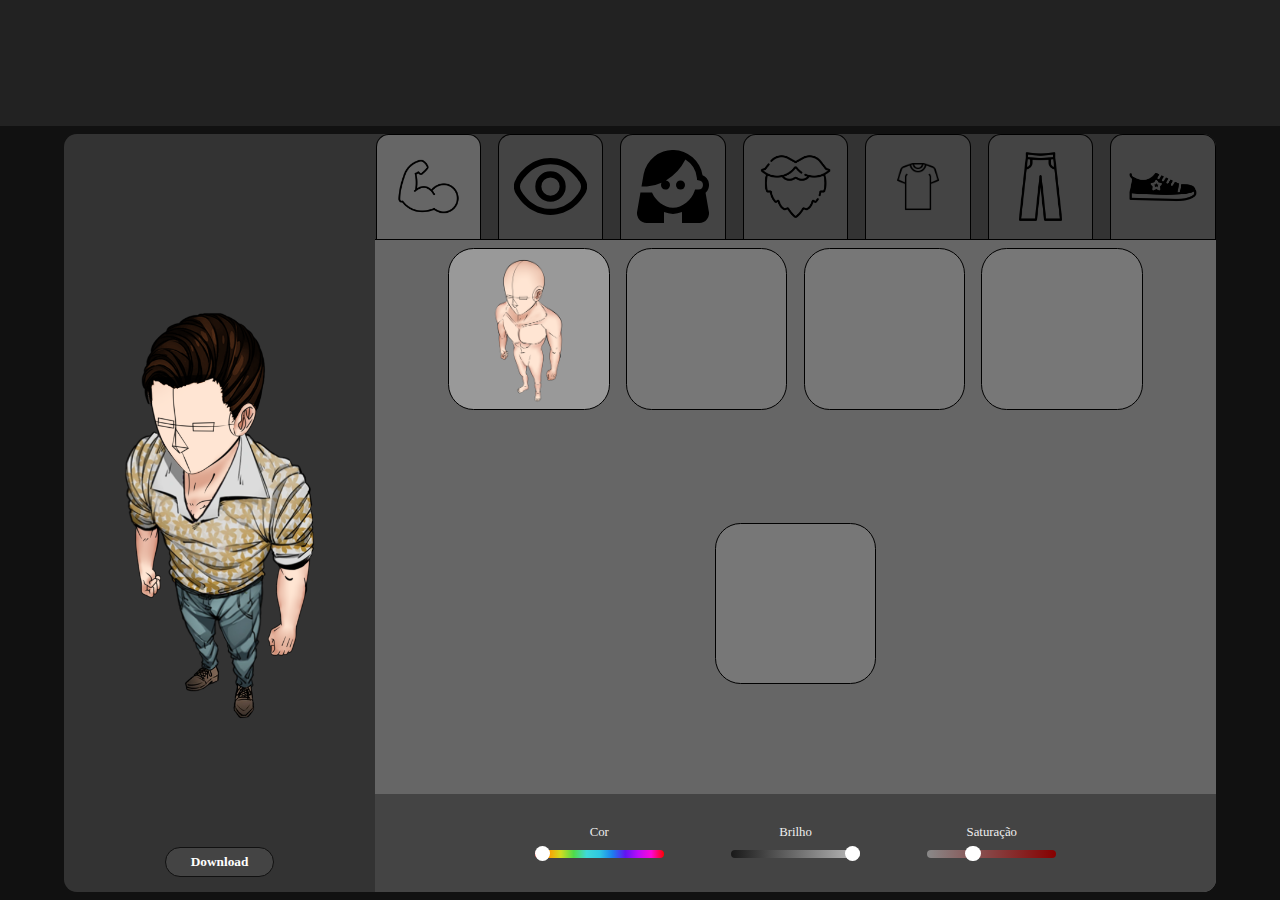
==== index.html @ dd14afc6 "04/04/2023" ====
<!DOCTYPE html>
<html lang="pt-br">

<head>
  <meta charset="UTF-8" />
  <meta http-equiv="X-UA-Compatible" content="IE=edge" />
  <meta name="viewport" content="width=device-width, initial-scale=1.0" />
  <title>Token Ordem Paranormal</title>

  <link rel="stylesheet" href="./src/css/style.css" />
</head>

<body onload="previewChanger()">
  <!-- Banner e Login -->
  <header>
    <section id="banner">
      <img src="https://ordemparanormal.com.br/wp-content/uploads/2021/07/op-logo.png" alt="" />
    </section>
  </header>

  <!-- Site para personalizar -->
  <main onclick="previewChanger()">
    <section id="container">
      <!------ Preview ------>
      <section id="preview-container">
        <img src="" id="preview-corpo" alt="" />
        <img src="" id="preview-olhos" alt="" />
        <img src="" id="preview-barba" alt="" />
        <img src="" id="preview-camisa" alt="" />
        <img src="" id="preview-calca" alt="" />
        <img src="" id="preview-tenis" alt="" />
        <img src="" id="preview-cabelo" alt="" />
        <button onclick="downloadToken()">Download</button>
      </section>

      <!------ Area de customização ------>
      <section id="custom-container">
        <!--Container de label e input-->
        <section id="tabs-paginas">
          <input type="radio" id="tab-corpo" name="tab" class="tab" checked />
          <label for="tab-corpo">
            <img src="./src/images/tab-icon/corpo.svg" alt="" />
          </label>

          <input type="radio" id="tab-olhos" name="tab" class="tab" />
          <label for="tab-olhos">
            <img src="./src/images/tab-icon/olhos.svg" alt="" />
          </label>

          <input type="radio" id="tab-cabelo" name="tab" class="tab" />
          <label for="tab-cabelo">
            <img src="./src/images/tab-icon/cabelo.svg" alt="" />
          </label>

          <input type="radio" id="tab-barba" name="tab" class="tab" />
          <label for="tab-barba">
            <img src="./src/images/tab-icon/barba.svg" alt="" />
          </label>

          <input type="radio" id="tab-camisa" name="tab" class="tab" />
          <label for="tab-camisa">
            <img src="./src/images/tab-icon/camisa.svg" alt="" />
          </label>

          <input type="radio" id="tab-calca" name="tab" class="tab" />
          <label for="tab-calca">
            <img src="./src/images/tab-icon/calca.svg" alt="" />
          </label>

          <input type="radio" id="tab-tenis" name="tab" class="tab" />
          <label for="tab-tenis">
            <img src="./src/images/tab-icon/tenis.svg" alt="" />
          </label>
        </section>

        <!--PAGINAS-->
        <section id="paginas">
          <!--CORPO-->
          <section id="pagina-corpo">
            <!--ITENS-->
            <section class="opcoes-custom">
              <input type="radio" id="corpo-1" name="corpo" checked />
              <label for="corpo-1"><img draggable="false" src="./src/images/custom-modelos/corpo/masc/masc-1.png"
                  alt="" /></label>
              <input type="radio" id="corpo-2" name="corpo" />
              <label for="corpo-2"><img src="" alt="" draggable="false" /></label>
              <input type="radio" id="corpo-3" name="corpo" />
              <label for="corpo-3"><img src="" alt="" draggable="false" /></label>
              <input type="radio" id="corpo-4" name="corpo" />
              <label for="corpo-4"><img src="" alt="" draggable="false" /></label>
              <input type="radio" id="corpo-5" name="corpo" />
              <label for="corpo-5"><img src="" alt="" draggable="false" /></label>
            </section>

            <!--Slider de Cor CORPO-->
            <section class="slider-custom">
              <section>
                <p>Cor</p>
                <input type="range" value="0" min="0" max="360" nome="hue-corpo" id="hue-corpo" />
              </section>

              <section>
                <p>Brilho</p>
                <input type="range" value="100" min="0" max="100" name="brilho-corpo" id="brilho-corpo" />
              </section>

              <section>
                <p>Saturação</p>
                <input type="range" value="1" min="0" max="3" step=".1" name="saturacao-corpo" id="saturacao-corpo" />
              </section>
            </section>
          </section>

          <!--OLHOS-->
          <section id="pagina-olhos">
            <!--ITENS-->
            <section class="opcoes-custom">
              <input type="radio" id="olhos-1" name="olhos" checked />
              <label for="olhos-1"><img src="" alt="" /></label>
              <input type="radio" id="olhos-2" name="olhos" />
              <label for="olhos-2"><img src="" alt="" /></label>
              <input type="radio" id="olhos-3" name="olhos" />
              <label for="olhos-3"><img src="" alt="" /></label>
              <input type="radio" id="olhos-4" name="olhos" />
              <label for="olhos-4"><img src="" alt="" /></label>
              <input type="radio" id="olhos-5" name="olhos" />
              <label for="olhos-5"><img src="" alt="" /></label>
            </section>

            <!--Slider de Cor OLHOS-->
            <section class="slider-custom">
              <section>
                <p>Cor</p>
                <input type="range" value="0" min="0" max="360" name="hue-olhos" id="hue-olhos" />
              </section>
              <section>
                <p>Brilho</p>
                <input type="range" value="100" min="0" max="100" name="brilho-olhos" id="brilho-olhos" />
              </section>
              <section>
                <p>Saturação</p>
                <input type="range" value="1" min="0" max="3" step=".1" name="saturacao-olhos" id="saturacao-olhos" />
              </section>
            </section>
          </section>

          <!--CABELO-->
          <section id="pagina-cabelo">
            <!--ITENS-->
            <section class="opcoes-custom">
              <input type="radio" id="cabelo-1" name="cabelo" checked />
              <label for="cabelo-1"><img src="./src/images/custom-modelos/cabelos/cabelo-balu.png" alt="" /></label>
              <input type="radio" id="cabelo-2" name="cabelo" />
              <label for="cabelo-2"><img src="./src/images/custom-modelos/cabelos/cabelo-kurt.png" alt="" /></label>
              <input type="radio" id="cabelo-3" name="cabelo" />
              <label for="cabelo-3"><img src="" alt="" /></label>
              <input type="radio" id="cabelo-4" name="cabelo" />
              <label for="cabelo-4"><img src="" alt="" /></label>
              <input type="radio" id="cabelo-5" name="cabelo" />
              <label for="cabelo-5"><img src="" alt="" /></label>
            </section>

            <!--Slider de Cor CABELO-->
            <section class="slider-custom">
              <section>
                <p>Cor</p>
                <input type="range" value="0" min="0" max="360" name="hue-cabelo" id="hue-cabelo" />
              </section>
              <section>
                <p>Brilho</p>
                <input type="range" value="100" min="0" max="100" name="brilho-cabelo" id="brilho-cabelo" />
              </section>
              <section>
                <p>Saturação</p>
                <input type="range" value="1" min="0" max="3" step=".1" name="saturacao-cabelo" id="saturacao-cabelo" />
              </section>
            </section>
          </section>

          <!--BARBA-->
          <section id="pagina-barba">
            <!--ITENS-->
            <section class="opcoes-custom">
              <input type="radio" id="barba-1" name="barba" checked />
              <label for="barba-1"><img src="" alt="" /></label>
              <input type="radio" id="barba-2" name="barba" />
              <label for="barba-2"><img src="" alt="" /></label>
              <input type="radio" id="barba-3" name="barba" />
              <label for="barba-3"><img src="" alt="" /></label>
              <input type="radio" id="barba-4" name="barba" />
              <label for="barba-4"><img src="" alt="" /></label>
              <input type="radio" id="barba-5" name="barba" />
              <label for="barba-5"><img src="" alt="" /></label>
            </section>

            <!--Slider de Cor BARBA-->
            <section class="slider-custom">
              <section>
                <p>Cor</p>
                <input type="range" value="0" min="0" max="360" name="hue-barba" id="hue-barba" />
              </section>
              <section>
                <p>Brilho</p>
                <input type="range" value="100" min="0" max="100" name="brilho-barba" id="brilho-barba" />
              </section>
              <section>
                <p>Saturação</p>
                <input type="range" value="1" min="0" max="3" step=".1" name="saturacao-barba" id="saturacao-barba" />
              </section>
            </section>
          </section>

          <!--CAMISA-->
          <section id="pagina-camisa">
            <!--ITENS-->
            <section class="opcoes-custom">
              <input type="radio" id="camisa-1" name="camisa" checked />
              <label for="camisa-1"><img src="./src/images/custom-modelos/camisa/camisa-balu-1.png" alt="" /></label>

              <input type="radio" id="camisa-2" name="camisa" />
              <label for="camisa-2">
                <img src="./src/images/custom-modelos/camisa/camisa-policial.png" alt="" />
              </label>

              <input type="radio" id="camisa-3" name="camisa" />
              <label for="camisa-3"><img src="" alt="" /></label>

              <input type="radio" id="camisa-4" name="camisa" />
              <label for="camisa-4"><img src="" alt="" /></label>

              <input type="radio" id="camisa-5" name="camisa" />
              <label for="camisa-5"><img src="" alt="" /></label>
            </section>

            <!--Slider de Cor CAMISA-->
            <section class="slider-custom">
              <section>
                <p>Cor</p>
                <input type="range" value="0" min="0" max="360" name="hue-camisa" id="hue-camisa" />
              </section>
              <section>
                <p>Brilho</p>
                <input type="range" value="100" min="0" max="100" name="brilho-camisa" id="brilho-camisa" />
              </section>
              <section>
                <p>Saturação</p>
                <input type="range" value="1" min="0" max="3" step=".1" step=".1" name="saturacao-camisa"
                  id="saturacao-camisa" />
              </section>
            </section>
          </section>

          <!--CALÇA-->
          <section id="pagina-calca">
            <!--ITENS-->
            <section class="opcoes-custom">
              <input type="radio" id="calca-1" name="calca" checked />
              <label for="calca-1"><img src="./src/images/custom-modelos/calca/calca-balu.png" alt="" /></label>
              <input type="radio" id="calca-2" name="calca" />
              <label for="calca-2"><img src="./src/images/custom-modelos/calca/calca-policial.png" alt="" /></label>
              <input type="radio" id="calca-3" name="calca" />
              <label for="calca-3"><img src="" alt="" /></label>
              <input type="radio" id="calca-4" name="calca" />
              <label for="calca-4"><img src="" alt="" /></label>
              <input type="radio" id="calca-5" name="calca" />
              <label for="calca-5"><img src="" alt="" /></label>
            </section>

            <!--Slider de Cor CALÇA-->
            <section class="slider-custom">
              <section>
                <p>Cor</p>
                <input type="range" value="0" min="0" max="360" name="hue-calca" id="hue-calca" />
              </section>
              <section>
                <p>Brilho</p>
                <input type="range" value="100" min="0" max="100" name="brilho-calca" id="brilho-calca" />
              </section>
              <section>
                <p>Saturação</p>
                <input type="range" value="1" min="0" max="3" step=".1" name="saturacao-calca" id="saturacao-calca" />
              </section>
            </section>
          </section>

          <!--TENIS-->
          <section id="pagina-tenis">
            <!--ITENS-->
            <section class="opcoes-custom">
              <input type="radio" id="tenis-1" name="tenis" checked />
              <label for="tenis-1"><img src="./src/images/custom-modelos/tenis/tenis-balu.png" alt="" /></label>
              <input type="radio" id="tenis-2" name="tenis" />
              <label for="tenis-2"><img src="./src/images/custom-modelos/tenis/tenis-policial.png" alt="" /></label>
              <input type="radio" id="tenis-3" name="tenis" />
              <label for="tenis-3"><img src="" alt="" /></label>
              <input type="radio" id="tenis-4" name="tenis" />
              <label for="tenis-4"><img src="" alt="" /></label>
              <input type="radio" id="tenis-5" name="tenis" />
              <label for="tenis-5"><img src="" alt="" /></label>
            </section>

            <!--Slider de Cor TENIS-->
            <section class="slider-custom">
              <section>
                <p>Cor</p>
                <input type="range" value="0" min="0" max="360" name="hue-tenis" id="hue-tenis" />
              </section>
              <section>
                <p>Brilho</p>
                <input type="range" value="100" min="0" max="100" name="brilho-tenis" id="brilho-tenis" />
              </section>
              <section>
                <p>Saturação</p>
                <input type="range" value="1" min="0" max="3" step=".1" name="saturacao-tenis" id="saturacao-tenis" />
              </section>
            </section>
          </section>
        </section>
        <!-- <- FIM DAS PAGINAS -->
      </section>
    </section>
  </main>

  <canvas width="500" height="750" style="border: 1px solid; display: none"></canvas>

  <script src="./src/js/script.js"></script>
</body>

</html>
---- src/css/style.css ----
* {
  padding: 0;
  margin: 0;
  box-sizing: border-box;
}

:root {
  --bg-color: #111111;
  --header-color: #222222;
  --editor-background: #333333;

  --tab-default-color: #444444;
  --tab-hover-color: #555555;
  --tab-active-color: #666666;

  --item-default-color: #777777;
  --item-hover-color: #888888;
  --item-active-color: #999999;
}

/*Elementos Iniciais*/
html {
  /*---Tamanho, posição e alinhamento---*/
  font-size: 1vw;
  

  /*---Estilização---*/
}
body {
  /*---Tamanho, posição e alinhamento---*/
  width: 100vw;
  height: 100vh;
  background-color: var(--bg-color);

  /*---Estilização---*/
}

/*---HEADER---*/
header {
  /*---Tamanho, posição e alinhamento---*/
  /*display: none;*/
  width: 100%;
  height: 14%;

  /*---Estilização---*/
  background-color: var(--header-color);
}
#banner {
  /*---Tamanho, posição e alinhamento---*/
  display: flex;
  align-items: center;
  height: 100%;
  width: 100%;

  /*---Estilização---*/
}
#banner img {
  /*---Tamanho, posição e alinhamento---*/
  height: 80%;
  object-fit: cover;

  /*---Estilização---*/
}

/*-------------------MAIN--------------------*/
main {
  /*---Tamanho, posição e alinhamento---*/
  display: flex;
  align-items: center;
  justify-content: center;
  width: 100vw;
  height: 86%;

  /*---Estilização---*/
}

#container {
  /*---Tamanho, posição e alinhamento---*/
  display: flex;
  width: 90%;
  height: 98%;
  border-radius: 1vw;
  overflow: hidden;
}

/*-------------PREVIEW-------------*/
#preview-container {
  /*---Tamanho, posição e alinhamento---*/
  position: relative;
  display: flex;
  justify-content: center;
  align-items: center;
  width: 27%;
  height: 100%;
  overflow: hidden;

  /*---Estilização---*/
  background-color: var(--editor-background);
}
#preview-container > img {
  /*---Tamanho, posição e alinhamento---*/
  position: absolute;
  height: auto;
  width: 95%;
  object-fit: cover;
}
#preview-container > button {
  /*---Tamanho, posição e alinhamento---*/
  position: absolute;
  bottom: 2%;
  height: auto;
  padding: 2% 8% 2% 8%;
  border-radius: 9vw;
  z-index: 3;
  object-fit: cover;
  transition: 250ms;

  /*Estilização*/
  font-family: 'roboto';
  font-weight: bold;
  border: 1px solid #111111;
  color: #ffffff;
  background-color: #444;
  cursor: pointer;
}
#preview-container > button:hover {
  /*---Tamanho, posição e alinhamento---*/

  /*Estilização*/
  border: 1px solid #111111;
  background-color: #eeeeee;
  color: #333333;
}

/*-------------CUSTOMIZAÇÃO-------------*/
#custom-container {
  /*---Tamanho, posição e alinhamento---*/
  width: 73%;
  height: 100%;

  /*---Estilização---*/
}

/*navegação das tabs*/
#tabs-paginas {
  /*---Tamanho, posição e alinhamento---*/
  display: flex;
  justify-content: space-evenly;
  gap: 2%;
  width: 100%;
  height: 14%;
  border-bottom: 1px solid;

  /*---Estilização---*/
  background-color: var(--editor-background);
}

/*input*/
.tab {
  display: none;
}

/*label padrão*/
#tabs-paginas > label {
  /*---Tamanho, posição e alinhamento---*/
  display: flex;
  justify-content: center;
  align-items: center;
  height: 100%;
  aspect-ratio: 1/1;
  transition: 250ms;

  /*---Estilização---*/
  border: 1px solid;
  border-radius: 1vw;
  border-bottom-left-radius: 0;
  border-bottom-right-radius: 0;
  border-bottom: 0;
  background-color: var(--tab-default-color);
}

#tabs-paginas > label > img {
  /*---Tamanho, posição e alinhamento---*/
  height: 70%;
  width: auto;
  object-fit: contain;
  aspect-ratio: 1/1;

  /*---Estilização---*/
}

/*hover no label*/
#tabs-paginas > label:hover {
  /*---Estilização---*/
  background-color: var(--tab-hover-color);
}
/*checked no label*/
:is(
    #tab-corpo,
    #tab-olhos,
    #tab-cabelo,
    #tab-barba,
    #tab-camisa,
    #tab-calca,
    #tab-tenis
  ):checked
  + label {
  /*---Estilização---*/
  background-color: var(--tab-active-color);
}



/*-------------PAGINAS-------------*/

/*configuração padrão das paginas*/
#paginas {
  /*---Tamanho, posição e alinhamento---*/
  width: 100%;
  height: 86%;
  background-color: #f46b6b;

  /*---Estilização---*/
}
/*checked na tab - troca de conteudo paginas*/
:has(#tab-corpo:checked) #pagina-corpo,
:has(#tab-olhos:checked) #pagina-olhos,
:has(#tab-cabelo:checked) #pagina-cabelo,
:has(#tab-barba:checked) #pagina-barba,
:has(#tab-camisa:checked) #pagina-camisa,
:has(#tab-calca:checked) #pagina-calca,
:has(#tab-tenis:checked) #pagina-tenis {
  display: flex;
}
#paginas>section {
  /*---Tamanho, posição e alinhamento---*/
  display: none;
  flex-direction: column;
  width: 100%;
  height: 100%;

  /*---Estilização---*/
  background-color: var(--tab-active-color);
}

.opcoes-custom {
  display: flex;
  justify-content: center;
  flex-wrap: wrap;
  padding: 1%;
  gap: 2%;
  width: 100%;
  height: 85%;
}
.opcoes-custom>input {
  display: none;
}
/*check no item selecionado*/
.opcoes-custom>input:checked+label {
  /*---Estilização---*/
  background-color: var(--item-active-color);
}
.opcoes-custom>label {
  /*---Tamanho, posição e alinhamento---*/
  display: flex;
  justify-content: center;
  height: 30%;
  aspect-ratio: 1/1;
  border-radius: 2vw;
  overflow: hidden;
  transition: 250ms;

  /*---Estilização---*/
  background-color: var(--item-default-color);
  border: 1px solid;
}
.opcoes-custom>label>img {
  height: 100%;
  width: auto;
  aspect-ratio: 2/3;
  all: unset;
  border: 0;
}
/*hover no item selecionado*/
.opcoes-custom>label:hover {
  background-color: var(--item-hover-color);
}

/*--------SLIDER DE COR------*/
.slider-custom {
  display: flex;
  justify-content: center;
  align-items: center;
  gap: 8%;
  width: 100%;
  height: 15%;
  text-align: center;
  color: #eeeeee;
  
  background-color: #444444;
}
.slider-custom>section>p {
  margin-bottom: 5%;
}

.slider-custom>section>input[min="0"][max="360"]::-webkit-slider-thumb {
  -webkit-appearance: none;
  appearance: none;
  width: 12%;
  aspect-ratio: 1/1;
  background: #ffffff;
  border-radius: 5vw;
  cursor: pointer;
}
.slider-custom>section>input[min="0"][max="360"] {
  box-shadow: none;

   -webkit-appearance: none;
   appearance: none;
   width: 100%;
   height: 8px;
   border-radius: 50vw;
   background: linear-gradient(90deg, rgba(255,0,0,1) 0%, rgba(255,154,0,1) 10%, rgba(208,222,33,1) 20%, rgba(79,220,74,1) 30%, rgba(63,218,216,1) 40%, rgba(47,201,226,1) 50%, rgba(28,127,238,1) 60%, rgba(95,21,242,1) 70%, rgba(186,12,248,1) 80%, rgba(251,7,217,1) 90%, rgba(255,0,0,1) 100%);
   outline: none; 
   -webkit-transition: .2s;
   transition: opacity .2s;
}
.slider-custom>section>input[min="0"][max="100"]::-webkit-slider-thumb {
  -webkit-appearance: none;
  appearance: none;
  width: 12%;
  aspect-ratio: 1/1;
  background: #ffffff;
  border-radius: 5vw;
  cursor: pointer;
}
.slider-custom>section>input[min="0"][max="100"] {
  box-shadow: none;

   -webkit-appearance: none;
   appearance: none;
   width: 100%;
   height: 8px;
   border-radius: 50vw;
   background: linear-gradient(90deg, rgb(25, 25, 25), rgb(190, 190, 190));
   outline: none; 
   -webkit-transition: .2s;
   transition: opacity .2s;
}
.slider-custom>section>input[min="0"][max="3"]::-webkit-slider-thumb {
  -webkit-appearance: none;
  appearance: none;
  width: 12%;
  aspect-ratio: 1/1;
  background: #ffffff;
  border-radius: 5vw;
  cursor: pointer;
}
.slider-custom>section>input[min="0"][max="3"] {
  box-shadow: none;

   -webkit-appearance: none;
   appearance: none;
   width: 100%;
   height: 8px;
   border-radius: 50vw;
   background: linear-gradient(90deg, rgb(137, 137, 137), rgb(135, 66, 66), rgb(135, 0, 0));
   outline: none; 
   -webkit-transition: .2s;
   transition: opacity .2s;
}
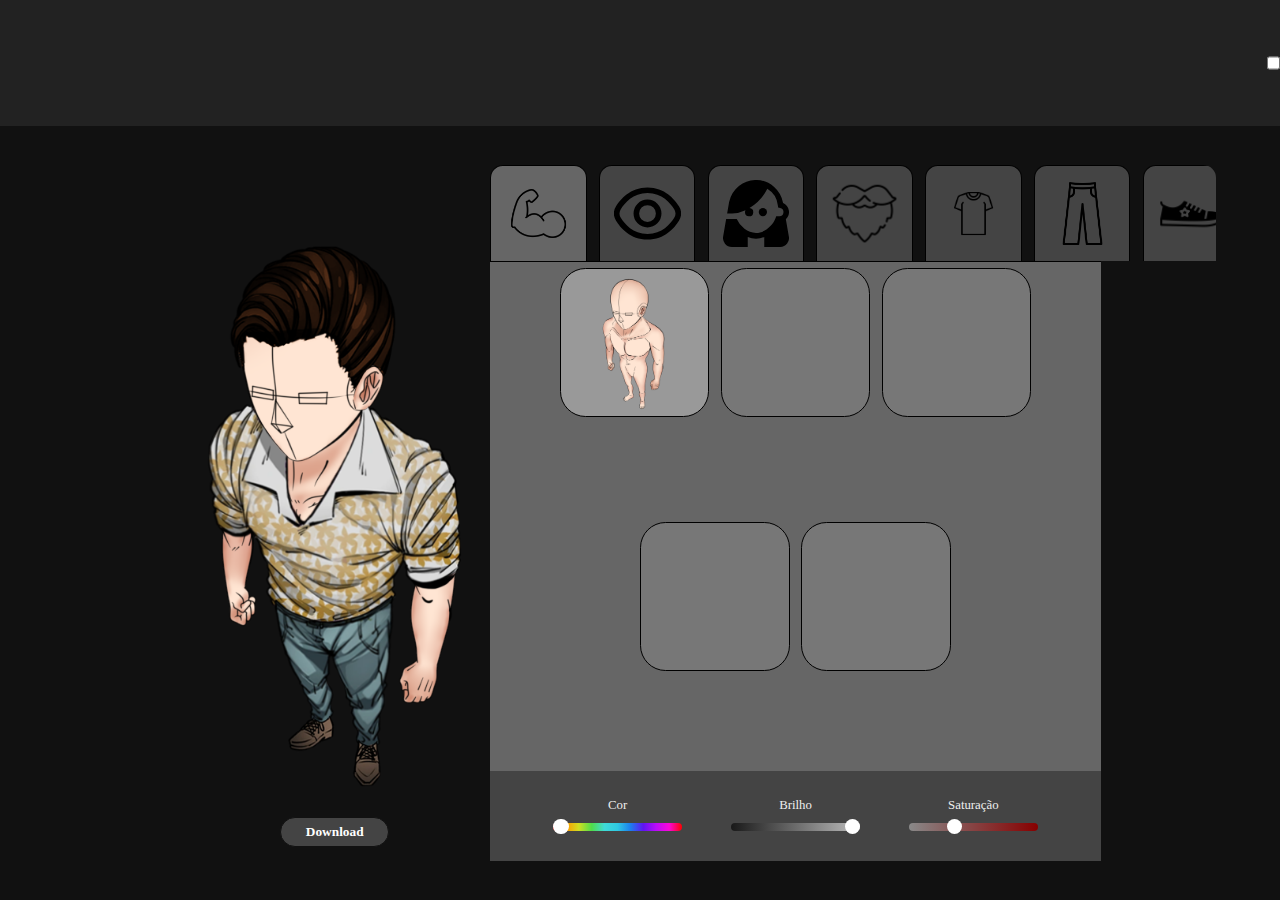
==== commit 08ac3f71: "04/04/2023" ====
--- a/index.html
+++ b/index.html
@@ -16,6 +16,7 @@
     <section id="banner">
       <img src="https://ordemparanormal.com.br/wp-content/uploads/2021/07/op-logo.png" alt="" />
     </section>
+    <input type="checkbox" name="tema" id="tema">
   </header>
 
   <!-- Site para personalizar -->
@@ -153,11 +154,11 @@
               <input type="radio" id="cabelo-2" name="cabelo" />
               <label for="cabelo-2"><img src="./src/images/custom-modelos/cabelos/cabelo-kurt.png" alt="" /></label>
               <input type="radio" id="cabelo-3" name="cabelo" />
-              <label for="cabelo-3"><img src="" alt="" /></label>
+              <label for="cabelo-3"><img src="./src/images/custom-modelos/cabelos/cabelo-dante.png" alt="" /></label>
               <input type="radio" id="cabelo-4" name="cabelo" />
-              <label for="cabelo-4"><img src="" alt="" /></label>
+              <label for="cabelo-4"><img src="./src/images/custom-modelos/cabelos/cabelo-joui.png" alt="" /></label>
               <input type="radio" id="cabelo-5" name="cabelo" />
-              <label for="cabelo-5"><img src="" alt="" /></label>
+              <label for="cabelo-5"><img src="./src/images/custom-modelos/cabelos/cabelo-kaiser-1.png" alt="" /></label>
             </section>
 
             <!--Slider de Cor CABELO-->
--- a/src/css/style.css
+++ b/src/css/style.css
@@ -2,6 +2,7 @@
   padding: 0;
   margin: 0;
   box-sizing: border-box;
+  transition: 250ms;
 }
 
 :root {
@@ -17,6 +18,9 @@
   --item-hover-color: #888888;
   --item-active-color: #999999;
 }
+:has(#tema:checked):root {
+  --bg-color: #eee;
+}
 
 /*Elementos Iniciais*/
 html {
@@ -39,6 +43,8 @@
 header {
   /*---Tamanho, posição e alinhamento---*/
   /*display: none;*/
+  display: flex;
+  justify-content: space-between;
   width: 100%;
   height: 14%;
 
@@ -77,8 +83,10 @@
 #container {
   /*---Tamanho, posição e alinhamento---*/
   display: flex;
+  justify-content: center;
+  align-items: center;
   width: 90%;
-  height: 98%;
+  height: 90%;
   border-radius: 1vw;
   overflow: hidden;
 }
@@ -95,13 +103,12 @@
   overflow: hidden;
 
   /*---Estilização---*/
-  background-color: var(--editor-background);
 }
 #preview-container > img {
   /*---Tamanho, posição e alinhamento---*/
   position: absolute;
-  height: auto;
-  width: 95%;
+  height: 85%;
+  width: auto;
   object-fit: cover;
 }
 #preview-container > button {
@@ -135,7 +142,7 @@
 /*-------------CUSTOMIZAÇÃO-------------*/
 #custom-container {
   /*---Tamanho, posição e alinhamento---*/
-  width: 73%;
+  width: 53%;
   height: 100%;
 
   /*---Estilização---*/
@@ -152,7 +159,6 @@
   border-bottom: 1px solid;
 
   /*---Estilização---*/
-  background-color: var(--editor-background);
 }
 
 /*input*/
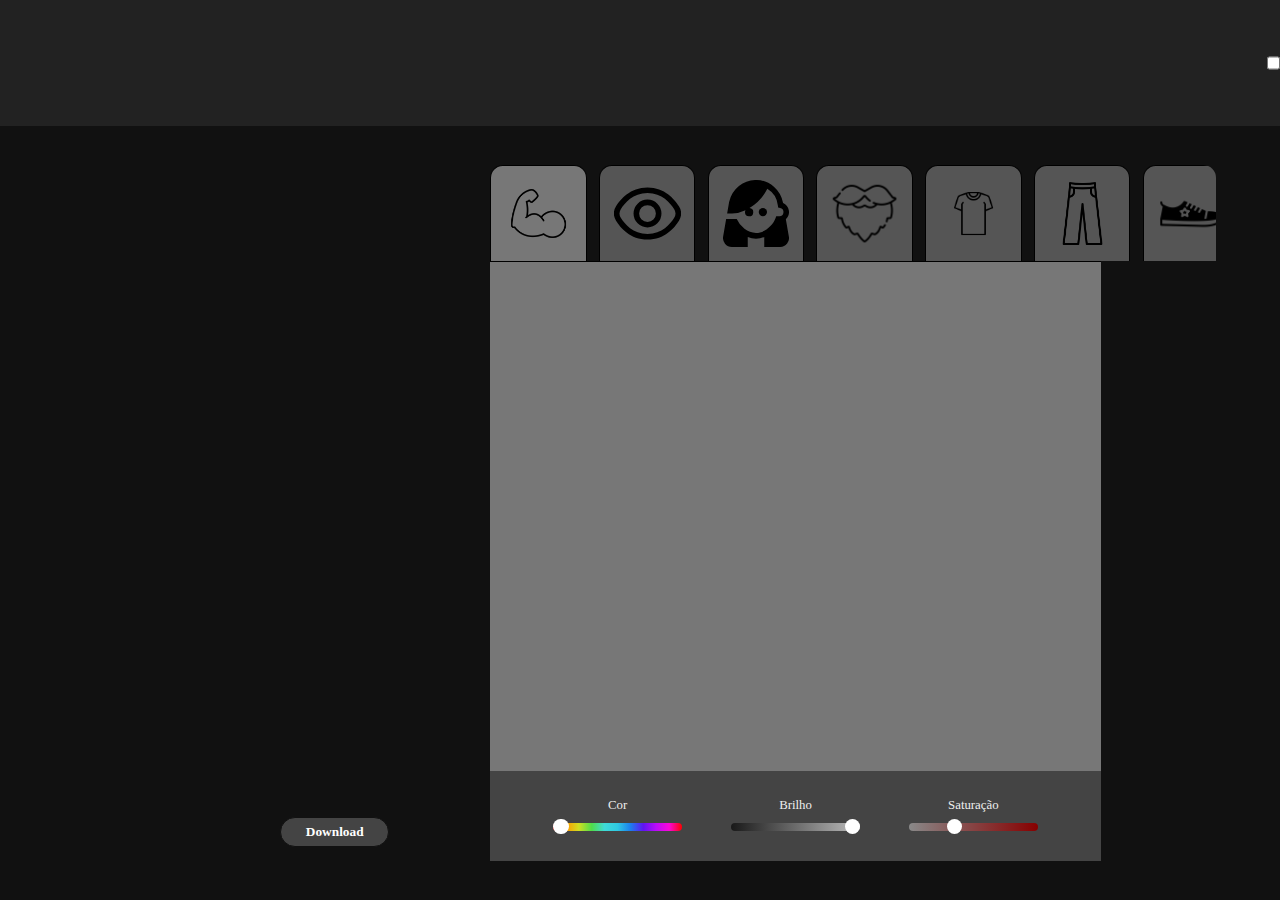
==== commit 5d898ad0: "27/05/2023" ====
--- a/index.html
+++ b/index.html
@@ -10,7 +10,7 @@
   <link rel="stylesheet" href="./src/css/style.css" />
 </head>
 
-<body onload="previewChanger()">
+<body onload="funcoes_opcoes()">
   <!-- Banner e Login -->
   <header>
     <section id="banner">
@@ -28,8 +28,8 @@
         <img src="" id="preview-olhos" alt="" />
         <img src="" id="preview-barba" alt="" />
         <img src="" id="preview-camisa" alt="" />
+        <img src="" id="preview-tenis" alt="" />
         <img src="" id="preview-calca" alt="" />
-        <img src="" id="preview-tenis" alt="" />
         <img src="" id="preview-cabelo" alt="" />
         <button onclick="downloadToken()">Download</button>
       </section>
@@ -79,19 +79,7 @@
           <!--CORPO-->
           <section id="pagina-corpo">
             <!--ITENS-->
-            <section class="opcoes-custom">
-              <input type="radio" id="corpo-1" name="corpo" checked />
-              <label for="corpo-1"><img draggable="false" src="./src/images/custom-modelos/corpo/masc/masc-1.png"
-                  alt="" /></label>
-              <input type="radio" id="corpo-2" name="corpo" />
-              <label for="corpo-2"><img src="" alt="" draggable="false" /></label>
-              <input type="radio" id="corpo-3" name="corpo" />
-              <label for="corpo-3"><img src="" alt="" draggable="false" /></label>
-              <input type="radio" id="corpo-4" name="corpo" />
-              <label for="corpo-4"><img src="" alt="" draggable="false" /></label>
-              <input type="radio" id="corpo-5" name="corpo" />
-              <label for="corpo-5"><img src="" alt="" draggable="false" /></label>
-            </section>
+            <section class="opcoes-custom"></section>
 
             <!--Slider de Cor CORPO-->
             <section class="slider-custom">
@@ -115,18 +103,7 @@
           <!--OLHOS-->
           <section id="pagina-olhos">
             <!--ITENS-->
-            <section class="opcoes-custom">
-              <input type="radio" id="olhos-1" name="olhos" checked />
-              <label for="olhos-1"><img src="" alt="" /></label>
-              <input type="radio" id="olhos-2" name="olhos" />
-              <label for="olhos-2"><img src="" alt="" /></label>
-              <input type="radio" id="olhos-3" name="olhos" />
-              <label for="olhos-3"><img src="" alt="" /></label>
-              <input type="radio" id="olhos-4" name="olhos" />
-              <label for="olhos-4"><img src="" alt="" /></label>
-              <input type="radio" id="olhos-5" name="olhos" />
-              <label for="olhos-5"><img src="" alt="" /></label>
-            </section>
+            <section class="opcoes-custom"></section>
 
             <!--Slider de Cor OLHOS-->
             <section class="slider-custom">
@@ -148,18 +125,7 @@
           <!--CABELO-->
           <section id="pagina-cabelo">
             <!--ITENS-->
-            <section class="opcoes-custom">
-              <input type="radio" id="cabelo-1" name="cabelo" checked />
-              <label for="cabelo-1"><img src="./src/images/custom-modelos/cabelos/cabelo-balu.png" alt="" /></label>
-              <input type="radio" id="cabelo-2" name="cabelo" />
-              <label for="cabelo-2"><img src="./src/images/custom-modelos/cabelos/cabelo-kurt.png" alt="" /></label>
-              <input type="radio" id="cabelo-3" name="cabelo" />
-              <label for="cabelo-3"><img src="./src/images/custom-modelos/cabelos/cabelo-dante.png" alt="" /></label>
-              <input type="radio" id="cabelo-4" name="cabelo" />
-              <label for="cabelo-4"><img src="./src/images/custom-modelos/cabelos/cabelo-joui.png" alt="" /></label>
-              <input type="radio" id="cabelo-5" name="cabelo" />
-              <label for="cabelo-5"><img src="./src/images/custom-modelos/cabelos/cabelo-kaiser-1.png" alt="" /></label>
-            </section>
+            <section class="opcoes-custom"></section>
 
             <!--Slider de Cor CABELO-->
             <section class="slider-custom">
@@ -181,18 +147,7 @@
           <!--BARBA-->
           <section id="pagina-barba">
             <!--ITENS-->
-            <section class="opcoes-custom">
-              <input type="radio" id="barba-1" name="barba" checked />
-              <label for="barba-1"><img src="" alt="" /></label>
-              <input type="radio" id="barba-2" name="barba" />
-              <label for="barba-2"><img src="" alt="" /></label>
-              <input type="radio" id="barba-3" name="barba" />
-              <label for="barba-3"><img src="" alt="" /></label>
-              <input type="radio" id="barba-4" name="barba" />
-              <label for="barba-4"><img src="" alt="" /></label>
-              <input type="radio" id="barba-5" name="barba" />
-              <label for="barba-5"><img src="" alt="" /></label>
-            </section>
+            <section class="opcoes-custom"></section>
 
             <!--Slider de Cor BARBA-->
             <section class="slider-custom">
@@ -214,24 +169,7 @@
           <!--CAMISA-->
           <section id="pagina-camisa">
             <!--ITENS-->
-            <section class="opcoes-custom">
-              <input type="radio" id="camisa-1" name="camisa" checked />
-              <label for="camisa-1"><img src="./src/images/custom-modelos/camisa/camisa-balu-1.png" alt="" /></label>
-
-              <input type="radio" id="camisa-2" name="camisa" />
-              <label for="camisa-2">
-                <img src="./src/images/custom-modelos/camisa/camisa-policial.png" alt="" />
-              </label>
-
-              <input type="radio" id="camisa-3" name="camisa" />
-              <label for="camisa-3"><img src="" alt="" /></label>
-
-              <input type="radio" id="camisa-4" name="camisa" />
-              <label for="camisa-4"><img src="" alt="" /></label>
-
-              <input type="radio" id="camisa-5" name="camisa" />
-              <label for="camisa-5"><img src="" alt="" /></label>
-            </section>
+            <section class="opcoes-custom"></section>
 
             <!--Slider de Cor CAMISA-->
             <section class="slider-custom">
@@ -254,18 +192,7 @@
           <!--CALÇA-->
           <section id="pagina-calca">
             <!--ITENS-->
-            <section class="opcoes-custom">
-              <input type="radio" id="calca-1" name="calca" checked />
-              <label for="calca-1"><img src="./src/images/custom-modelos/calca/calca-balu.png" alt="" /></label>
-              <input type="radio" id="calca-2" name="calca" />
-              <label for="calca-2"><img src="./src/images/custom-modelos/calca/calca-policial.png" alt="" /></label>
-              <input type="radio" id="calca-3" name="calca" />
-              <label for="calca-3"><img src="" alt="" /></label>
-              <input type="radio" id="calca-4" name="calca" />
-              <label for="calca-4"><img src="" alt="" /></label>
-              <input type="radio" id="calca-5" name="calca" />
-              <label for="calca-5"><img src="" alt="" /></label>
-            </section>
+            <section class="opcoes-custom"></section>
 
             <!--Slider de Cor CALÇA-->
             <section class="slider-custom">
@@ -287,18 +214,7 @@
           <!--TENIS-->
           <section id="pagina-tenis">
             <!--ITENS-->
-            <section class="opcoes-custom">
-              <input type="radio" id="tenis-1" name="tenis" checked />
-              <label for="tenis-1"><img src="./src/images/custom-modelos/tenis/tenis-balu.png" alt="" /></label>
-              <input type="radio" id="tenis-2" name="tenis" />
-              <label for="tenis-2"><img src="./src/images/custom-modelos/tenis/tenis-policial.png" alt="" /></label>
-              <input type="radio" id="tenis-3" name="tenis" />
-              <label for="tenis-3"><img src="" alt="" /></label>
-              <input type="radio" id="tenis-4" name="tenis" />
-              <label for="tenis-4"><img src="" alt="" /></label>
-              <input type="radio" id="tenis-5" name="tenis" />
-              <label for="tenis-5"><img src="" alt="" /></label>
-            </section>
+            <section class="opcoes-custom"></section>
 
             <!--Slider de Cor TENIS-->
             <section class="slider-custom">
@@ -325,6 +241,7 @@
   <canvas width="500" height="750" style="border: 1px solid; display: none"></canvas>
 
   <script src="./src/js/script.js"></script>
+  <script src="./src/js/options.js"></script>
 </body>
 
 </html>--- a/src/css/style.css
+++ b/src/css/style.css
@@ -8,15 +8,16 @@
 :root {
   --bg-color: #111111;
   --header-color: #222222;
+  
   --editor-background: #333333;
 
-  --tab-default-color: #444444;
-  --tab-hover-color: #555555;
-  --tab-active-color: #666666;
-
-  --item-default-color: #777777;
-  --item-hover-color: #888888;
-  --item-active-color: #999999;
+  --tab-default-color: #555;
+  --tab-hover-color: #666;
+  --tab-active-color: #777;
+
+  --item-default-color: #888;
+  --item-hover-color: #999;
+  --item-active-color: #aaa;
 }
 :has(#tema:checked):root {
   --bg-color: #eee;
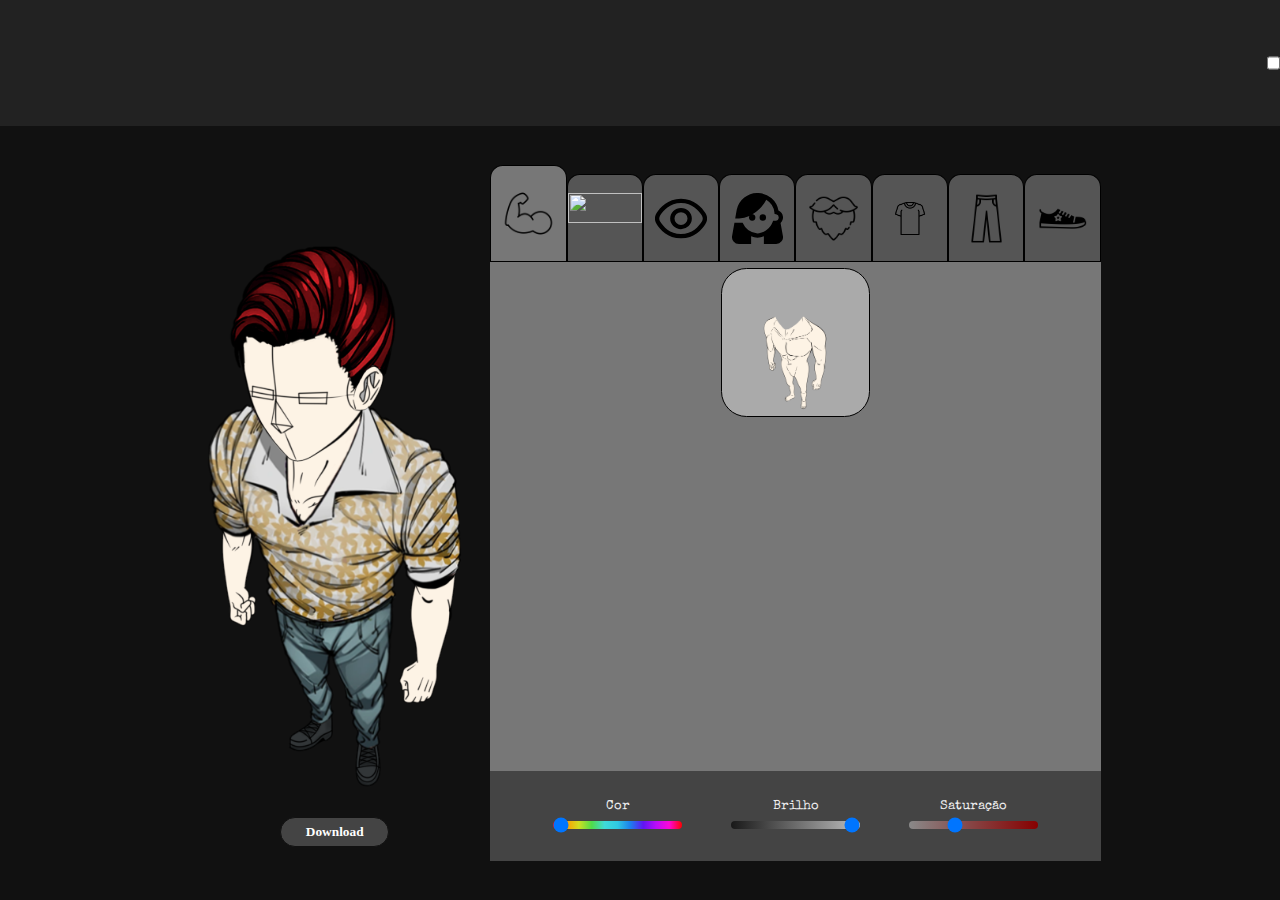
==== commit 84e5b8aa: "30/05/2023" ====
--- a/index.html
+++ b/index.html
@@ -25,13 +25,14 @@
       <!------ Preview ------>
       <section id="preview-container">
         <img src="" id="preview-corpo" alt="" />
+        <img src="" id="preview-cabeca" alt="" />
         <img src="" id="preview-olhos" alt="" />
         <img src="" id="preview-barba" alt="" />
         <img src="" id="preview-camisa" alt="" />
         <img src="" id="preview-tenis" alt="" />
         <img src="" id="preview-calca" alt="" />
         <img src="" id="preview-cabelo" alt="" />
-        <button onclick="downloadToken()">Download</button>
+        <button type="button" onclick="downloadToken()">Download</button>
       </section>
 
       <!------ Area de customização ------>
@@ -43,6 +44,11 @@
             <img src="./src/images/tab-icon/corpo.svg" alt="" />
           </label>
 
+          <input type="radio" id="tab-cabeca" name="tab" class="tab" />
+          <label for="tab-cabeca">
+            <img src="./src/images/tab-icon/cabeca.svg" alt="" />
+          </label>
+
           <input type="radio" id="tab-olhos" name="tab" class="tab" />
           <label for="tab-olhos">
             <img src="./src/images/tab-icon/olhos.svg" alt="" />
@@ -98,6 +104,12 @@
                 <input type="range" value="1" min="0" max="3" step=".1" name="saturacao-corpo" id="saturacao-corpo" />
               </section>
             </section>
+          </section>
+
+          <!--CABEÇA-->
+          <section id="pagina-cabeca">
+            <!--ITENS-->
+            <section class="opcoes-custom"></section>
           </section>
 
           <!--OLHOS-->
--- a/src/css/style.css
+++ b/src/css/style.css
@@ -1,71 +1,40 @@
+@charset "UTF-8";
+@import url("https://fonts.googleapis.com/css2?family=Special+Elite&display=swap");
 * {
   padding: 0;
   margin: 0;
   box-sizing: border-box;
   transition: 250ms;
+  font-family: "Special Elite", cursive;
 }
 
 :root {
   --bg-color: #111111;
   --header-color: #222222;
-  
   --editor-background: #333333;
-
   --tab-default-color: #555;
   --tab-hover-color: #666;
   --tab-active-color: #777;
-
   --item-default-color: #888;
   --item-hover-color: #999;
   --item-active-color: #aaa;
 }
+
 :has(#tema:checked):root {
   --bg-color: #eee;
 }
 
-/*Elementos Iniciais*/
 html {
   /*---Tamanho, posição e alinhamento---*/
   font-size: 1vw;
-  
-
-  /*---Estilização---*/
-}
+  /*---Estilização---*/
+}
+
 body {
   /*---Tamanho, posição e alinhamento---*/
   width: 100vw;
   height: 100vh;
   background-color: var(--bg-color);
-
-  /*---Estilização---*/
-}
-
-/*---HEADER---*/
-header {
-  /*---Tamanho, posição e alinhamento---*/
-  /*display: none;*/
-  display: flex;
-  justify-content: space-between;
-  width: 100%;
-  height: 14%;
-
-  /*---Estilização---*/
-  background-color: var(--header-color);
-}
-#banner {
-  /*---Tamanho, posição e alinhamento---*/
-  display: flex;
-  align-items: center;
-  height: 100%;
-  width: 100%;
-
-  /*---Estilização---*/
-}
-#banner img {
-  /*---Tamanho, posição e alinhamento---*/
-  height: 80%;
-  object-fit: cover;
-
   /*---Estilização---*/
 }
 
@@ -77,7 +46,6 @@
   justify-content: center;
   width: 100vw;
   height: 86%;
-
   /*---Estilização---*/
 }
 
@@ -92,6 +60,35 @@
   overflow: hidden;
 }
 
+/*---HEADER---*/
+header {
+  /*---Tamanho, posição e alinhamento---*/
+  /*display: none;*/
+  display: flex;
+  justify-content: space-between;
+  width: 100%;
+  height: 14%;
+  /*---Estilização---*/
+  background-color: var(--header-color);
+}
+
+#banner {
+  /*---Tamanho, posição e alinhamento---*/
+  display: flex;
+  align-items: center;
+  height: 100%;
+  width: 100%;
+  /*---Estilização---*/
+}
+
+#banner img {
+  /*---Tamanho, posição e alinhamento---*/
+  height: 80%;
+  -o-object-fit: cover;
+     object-fit: cover;
+  /*---Estilização---*/
+}
+
 /*-------------PREVIEW-------------*/
 #preview-container {
   /*---Tamanho, posição e alinhamento---*/
@@ -102,16 +99,18 @@
   width: 27%;
   height: 100%;
   overflow: hidden;
-
-  /*---Estilização---*/
-}
+  /*---Estilização---*/
+}
+
 #preview-container > img {
   /*---Tamanho, posição e alinhamento---*/
   position: absolute;
   height: 85%;
   width: auto;
-  object-fit: cover;
-}
+  -o-object-fit: cover;
+     object-fit: cover;
+}
+
 #preview-container > button {
   /*---Tamanho, posição e alinhamento---*/
   position: absolute;
@@ -120,20 +119,20 @@
   padding: 2% 8% 2% 8%;
   border-radius: 9vw;
   z-index: 3;
-  object-fit: cover;
+  -o-object-fit: cover;
+     object-fit: cover;
   transition: 250ms;
-
   /*Estilização*/
-  font-family: 'roboto';
+  font-family: "roboto";
   font-weight: bold;
   border: 1px solid #111111;
   color: #ffffff;
   background-color: #444;
   cursor: pointer;
 }
+
 #preview-container > button:hover {
   /*---Tamanho, posição e alinhamento---*/
-
   /*Estilização*/
   border: 1px solid #111111;
   background-color: #eeeeee;
@@ -143,40 +142,32 @@
 /*-------------CUSTOMIZAÇÃO-------------*/
 #custom-container {
   /*---Tamanho, posição e alinhamento---*/
+  display: flex;
+  flex-direction: column;
   width: 53%;
   height: 100%;
-
-  /*---Estilização---*/
-}
-
-/*navegação das tabs*/
+  /*---Estilização---*/
+}
+
+/*Navegação das Tabs*/
 #tabs-paginas {
   /*---Tamanho, posição e alinhamento---*/
   display: flex;
-  justify-content: space-evenly;
-  gap: 2%;
+  align-items: flex-end;
+  grid-template-columns: repeat(7, 1fr);
   width: 100%;
   height: 14%;
   border-bottom: 1px solid;
-
-  /*---Estilização---*/
-}
-
-/*input*/
-.tab {
-  display: none;
-}
-
-/*label padrão*/
+  /*---Estilização---*/
+}
 #tabs-paginas > label {
   /*---Tamanho, posição e alinhamento---*/
   display: flex;
   justify-content: center;
   align-items: center;
-  height: 100%;
-  aspect-ratio: 1/1;
+  width: 100%;
+  height: 90%;
   transition: 250ms;
-
   /*---Estilização---*/
   border: 1px solid;
   border-radius: 1vw;
@@ -185,52 +176,61 @@
   border-bottom: 0;
   background-color: var(--tab-default-color);
 }
-
 #tabs-paginas > label > img {
   /*---Tamanho, posição e alinhamento---*/
-  height: 70%;
-  width: auto;
-  object-fit: contain;
-  aspect-ratio: 1/1;
-
-  /*---Estilização---*/
-}
-
-/*hover no label*/
+  height: 60%;
+  width: 100%;
+  -o-object-fit: contain;
+     object-fit: contain;
+  aspect-ratio: 1/1;
+  /*---Estilização---*/
+}
 #tabs-paginas > label:hover {
   /*---Estilização---*/
   background-color: var(--tab-hover-color);
-}
-/*checked no label*/
-:is(
-    #tab-corpo,
-    #tab-olhos,
-    #tab-cabelo,
-    #tab-barba,
-    #tab-camisa,
-    #tab-calca,
-    #tab-tenis
-  ):checked
-  + label {
+  height: 96%;
+}
+
+/*input*/
+.tab {
+  display: none;
+}
+
+:is(#tab-corpo,
+#tab-cabeca,
+#tab-olhos,
+#tab-cabelo,
+#tab-barba,
+#tab-camisa,
+#tab-calca,
+#tab-tenis):checked + label {
   /*---Estilização---*/
   background-color: var(--tab-active-color);
-}
-
-
+  height: 100%;
+}
 
 /*-------------PAGINAS-------------*/
-
 /*configuração padrão das paginas*/
 #paginas {
   /*---Tamanho, posição e alinhamento---*/
   width: 100%;
   height: 86%;
   background-color: #f46b6b;
-
-  /*---Estilização---*/
-}
+  /*---Estilização---*/
+}
+#paginas > section {
+  /*---Tamanho, posição e alinhamento---*/
+  display: none;
+  flex-direction: column;
+  width: 100%;
+  height: 100%;
+  /*---Estilização---*/
+  background-color: var(--tab-active-color);
+}
+
 /*checked na tab - troca de conteudo paginas*/
 :has(#tab-corpo:checked) #pagina-corpo,
+:has(#tab-cabeca:checked) #pagina-cabeca,
 :has(#tab-olhos:checked) #pagina-olhos,
 :has(#tab-cabelo:checked) #pagina-cabelo,
 :has(#tab-barba:checked) #pagina-barba,
@@ -239,16 +239,6 @@
 :has(#tab-tenis:checked) #pagina-tenis {
   display: flex;
 }
-#paginas>section {
-  /*---Tamanho, posição e alinhamento---*/
-  display: none;
-  flex-direction: column;
-  width: 100%;
-  height: 100%;
-
-  /*---Estilização---*/
-  background-color: var(--tab-active-color);
-}
 
 .opcoes-custom {
   display: flex;
@@ -259,15 +249,14 @@
   width: 100%;
   height: 85%;
 }
-.opcoes-custom>input {
+.opcoes-custom > input {
   display: none;
 }
-/*check no item selecionado*/
-.opcoes-custom>input:checked+label {
+.opcoes-custom > input:checked + label {
   /*---Estilização---*/
   background-color: var(--item-active-color);
 }
-.opcoes-custom>label {
+.opcoes-custom > label {
   /*---Tamanho, posição e alinhamento---*/
   display: flex;
   justify-content: center;
@@ -276,20 +265,18 @@
   border-radius: 2vw;
   overflow: hidden;
   transition: 250ms;
-
   /*---Estilização---*/
   background-color: var(--item-default-color);
   border: 1px solid;
 }
-.opcoes-custom>label>img {
+.opcoes-custom > label > img {
   height: 100%;
   width: auto;
   aspect-ratio: 2/3;
   all: unset;
   border: 0;
 }
-/*hover no item selecionado*/
-.opcoes-custom>label:hover {
+.opcoes-custom > label:hover {
   background-color: var(--item-hover-color);
 }
 
@@ -303,14 +290,24 @@
   height: 15%;
   text-align: center;
   color: #eeeeee;
-  
   background-color: #444444;
 }
-.slider-custom>section>p {
+.slider-custom > section > p {
   margin-bottom: 5%;
 }
-
-.slider-custom>section>input[min="0"][max="360"]::-webkit-slider-thumb {
+.slider-custom > section > input[min="0"][max="360"] {
+  box-shadow: none;
+  -webkit-appearance: none;
+  -moz-appearance: none;
+       appearance: none;
+  width: 100%;
+  height: 8px;
+  border-radius: 50vw;
+  background: linear-gradient(90deg, rgb(255, 0, 0) 0%, rgb(255, 154, 0) 10%, rgb(208, 222, 33) 20%, rgb(79, 220, 74) 30%, rgb(63, 218, 216) 40%, rgb(47, 201, 226) 50%, rgb(28, 127, 238) 60%, rgb(95, 21, 242) 70%, rgb(186, 12, 248) 80%, rgb(251, 7, 217) 90%, rgb(255, 0, 0) 100%);
+  outline: none;
+  transition: opacity 0.2s;
+}
+.slider-custom > section > input[min="0"][max="360"] ::-webkit-slider-thumb {
   -webkit-appearance: none;
   appearance: none;
   width: 12%;
@@ -319,20 +316,19 @@
   border-radius: 5vw;
   cursor: pointer;
 }
-.slider-custom>section>input[min="0"][max="360"] {
+.slider-custom > section > input[min="0"][max="100"] {
   box-shadow: none;
-
-   -webkit-appearance: none;
-   appearance: none;
-   width: 100%;
-   height: 8px;
-   border-radius: 50vw;
-   background: linear-gradient(90deg, rgba(255,0,0,1) 0%, rgba(255,154,0,1) 10%, rgba(208,222,33,1) 20%, rgba(79,220,74,1) 30%, rgba(63,218,216,1) 40%, rgba(47,201,226,1) 50%, rgba(28,127,238,1) 60%, rgba(95,21,242,1) 70%, rgba(186,12,248,1) 80%, rgba(251,7,217,1) 90%, rgba(255,0,0,1) 100%);
-   outline: none; 
-   -webkit-transition: .2s;
-   transition: opacity .2s;
-}
-.slider-custom>section>input[min="0"][max="100"]::-webkit-slider-thumb {
+  -webkit-appearance: none;
+  -moz-appearance: none;
+       appearance: none;
+  width: 100%;
+  height: 8px;
+  border-radius: 50vw;
+  background: linear-gradient(90deg, rgb(25, 25, 25), rgb(190, 190, 190));
+  outline: none;
+  transition: opacity 0.2s;
+}
+.slider-custom > section > input[min="0"][max="100"] ::-webkit-slider-thumb {
   -webkit-appearance: none;
   appearance: none;
   width: 12%;
@@ -341,20 +337,19 @@
   border-radius: 5vw;
   cursor: pointer;
 }
-.slider-custom>section>input[min="0"][max="100"] {
+.slider-custom > section > input[min="0"][max="3"] {
   box-shadow: none;
-
-   -webkit-appearance: none;
-   appearance: none;
-   width: 100%;
-   height: 8px;
-   border-radius: 50vw;
-   background: linear-gradient(90deg, rgb(25, 25, 25), rgb(190, 190, 190));
-   outline: none; 
-   -webkit-transition: .2s;
-   transition: opacity .2s;
-}
-.slider-custom>section>input[min="0"][max="3"]::-webkit-slider-thumb {
+  -webkit-appearance: none;
+  -moz-appearance: none;
+       appearance: none;
+  width: 100%;
+  height: 8px;
+  border-radius: 50vw;
+  background: linear-gradient(90deg, rgb(137, 137, 137), rgb(135, 66, 66), rgb(135, 0, 0));
+  outline: none;
+  transition: opacity 0.2s;
+}
+.slider-custom > section > input[min="0"][max="3"] ::-webkit-slider-thumb {
   -webkit-appearance: none;
   appearance: none;
   width: 12%;
@@ -362,17 +357,4 @@
   background: #ffffff;
   border-radius: 5vw;
   cursor: pointer;
-}
-.slider-custom>section>input[min="0"][max="3"] {
-  box-shadow: none;
-
-   -webkit-appearance: none;
-   appearance: none;
-   width: 100%;
-   height: 8px;
-   border-radius: 50vw;
-   background: linear-gradient(90deg, rgb(137, 137, 137), rgb(135, 66, 66), rgb(135, 0, 0));
-   outline: none; 
-   -webkit-transition: .2s;
-   transition: opacity .2s;
-}+}/*# sourceMappingURL=style.css.map */